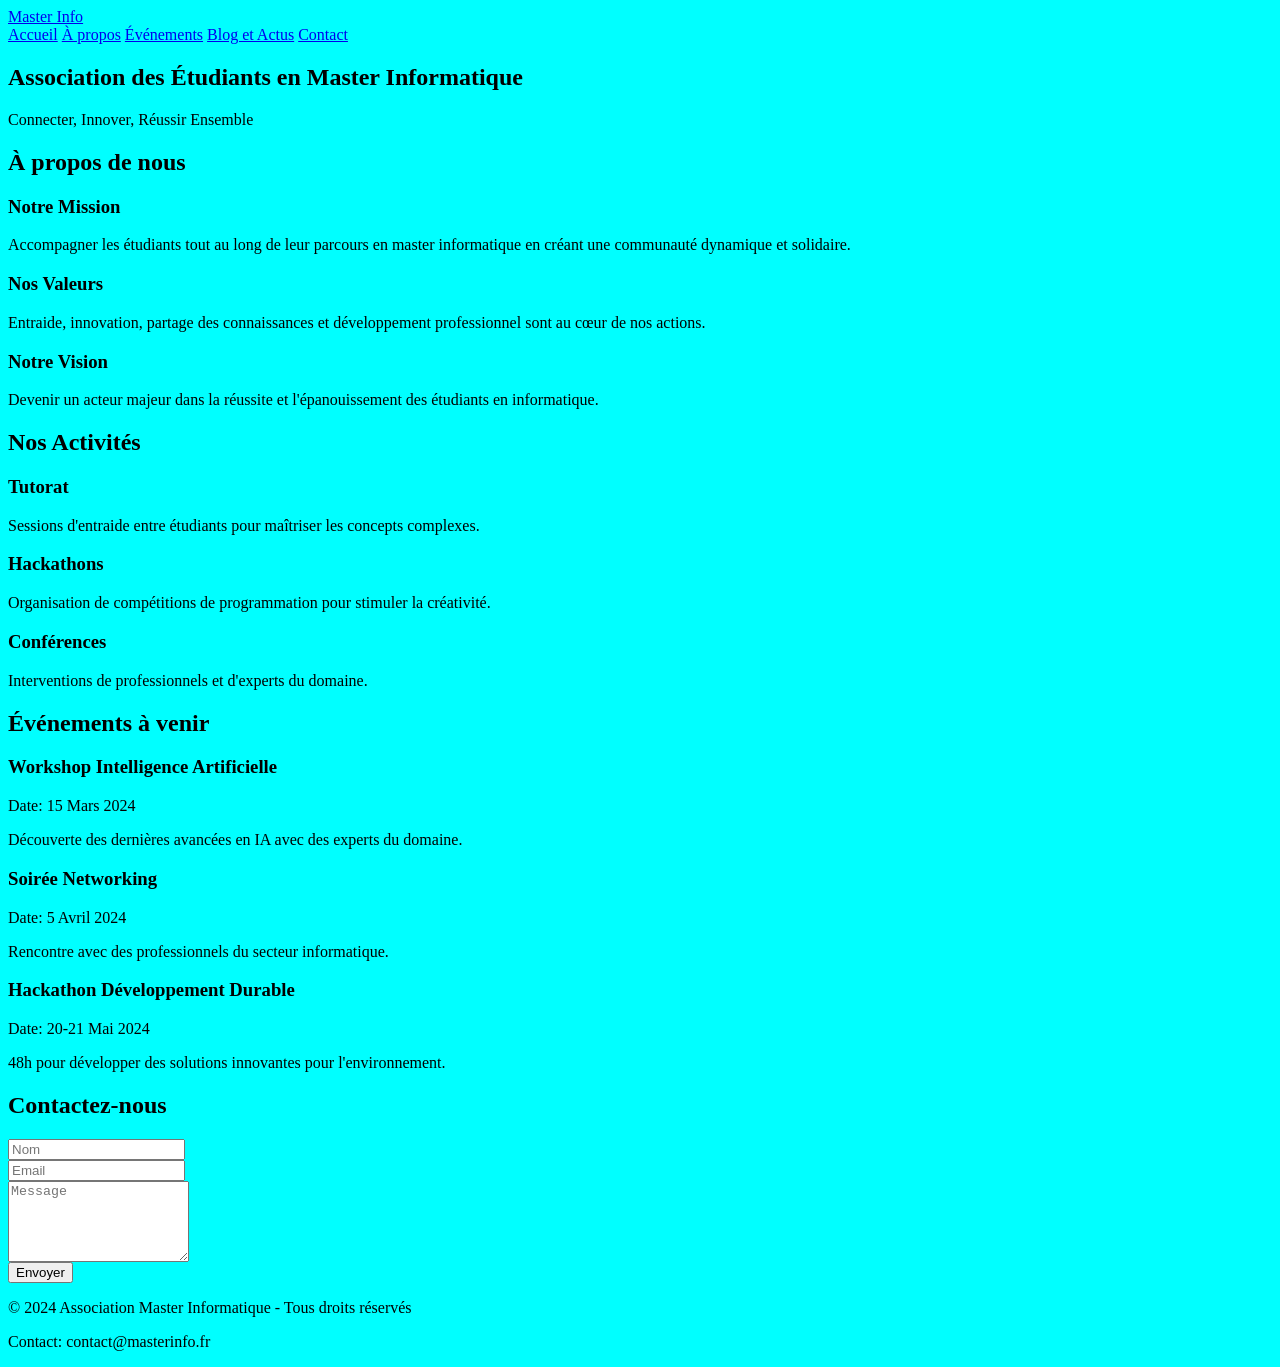
==== accueil.html @ 4d51bf2b "ajout css" ====
<html>

<head>
  <base href="https://apix.dev/">
  <title>Association Master Informatique</title>
  <meta charset="UTF-8">
  <meta name="viewport" content="width=device-width, initial-scale=1.0">
  <link rel="stylesheet" href="styles.css">
</head>

<body style="background-color: aqua;">

  
  <nav>
    <div class="nav-content">
      <a href="/" class="logo">Master Info</a>
      <div class="nav-links">
        <a href="#Accueil">Accueil</a>
        <a href="#about">À propos</a>
        <a href="#events">Événements</a>
        <a href="#activities">Blog et Actus</a>
        <a href="#contact">Contact</a>
      </div>
    </div>
  </nav>

  <section class="hero">
    <div>
      <h1>Association des Étudiants en Master Informatique</h1>
      <p>Connecter, Innover, Réussir Ensemble</p>
    </div>
  </section>

  <section id="about" class="section">
    <h2>À propos de nous</h2>
    <div class="cards">
      <div class="card">
        <h3>Notre Mission</h3>
        <p>Accompagner les étudiants tout au long de leur parcours en master informatique en créant une communauté
          dynamique et solidaire.</p>
      </div>
      <div class="card">
        <h3>Nos Valeurs</h3>
        <p>Entraide, innovation, partage des connaissances et développement professionnel sont au cœur de nos actions.
        </p>
      </div>
      <div class="card">
        <h3>Notre Vision</h3>
        <p>Devenir un acteur majeur dans la réussite et l'épanouissement des étudiants en informatique.</p>
      </div>
    </div>
  </section>

  <section id="activities" class="section">
    <h2>Nos Activités</h2>
    <div class="cards">
      <div class="card">
        <h3>Tutorat</h3>
        <p>Sessions d'entraide entre étudiants pour maîtriser les concepts complexes.</p>
      </div>
      <div class="card">
        <h3>Hackathons</h3>
        <p>Organisation de compétitions de programmation pour stimuler la créativité.</p>
      </div>
      <div class="card">
        <h3>Conférences</h3>
        <p>Interventions de professionnels et d'experts du domaine.</p>
      </div>
    </div>
  </section>

  <section id="events" class="section">
    <h2>Événements à venir</h2>
    <div class="events">
      <div class="event-item">
        <h3>Workshop Intelligence Artificielle</h3>
        <p>Date: 15 Mars 2024</p>
        <p>Découverte des dernières avancées en IA avec des experts du domaine.</p>
      </div>
      <div class="event-item">
        <h3>Soirée Networking</h3>
        <p>Date: 5 Avril 2024</p>
        <p>Rencontre avec des professionnels du secteur informatique.</p>
      </div>
      <div class="event-item">
        <h3>Hackathon Développement Durable</h3>
        <p>Date: 20-21 Mai 2024</p>
        <p>48h pour développer des solutions innovantes pour l'environnement.</p>
      </div>
    </div>
  </section>

  <section id="contact" class="section">
    <h2>Contactez-nous</h2>
    <form class="contact-form">
      <div class="form-group">
        <input type="text" placeholder="Nom" required>
      </div>
      <div class="form-group">
        <input type="email" placeholder="Email" required>
      </div>
      <div class="form-group">
        <textarea placeholder="Message" rows="5" required></textarea>
      </div>
      <button type="submit">Envoyer</button>
    </form>
  </section>

  <footer>
    <p>© 2024 Association Master Informatique - Tous droits réservés</p>
    <p>Contact: contact@masterinfo.fr</p>
  </footer>

  <script>
    document.addEventListener('DOMContentLoaded', function () {
      // Smooth scrolling for anchor links
      document.querySelectorAll('a[href^="#"]').forEach(anchor => {
        anchor.addEventListener('click', function (e) {
          e.preventDefault();
          document.querySelector(this.getAttribute('href')).scrollIntoView({
            behavior: 'smooth'
          });
        });
      });

      // Form submission handling
      const form = document.querySelector('.contact-form');
      form.addEventListener('submit', function (e) {
        e.preventDefault();
        alert('Merci pour votre message ! Nous vous répondrons dans les plus brefs délais.');
        form.reset();
      });
    });
  </script>

</body>

</html>
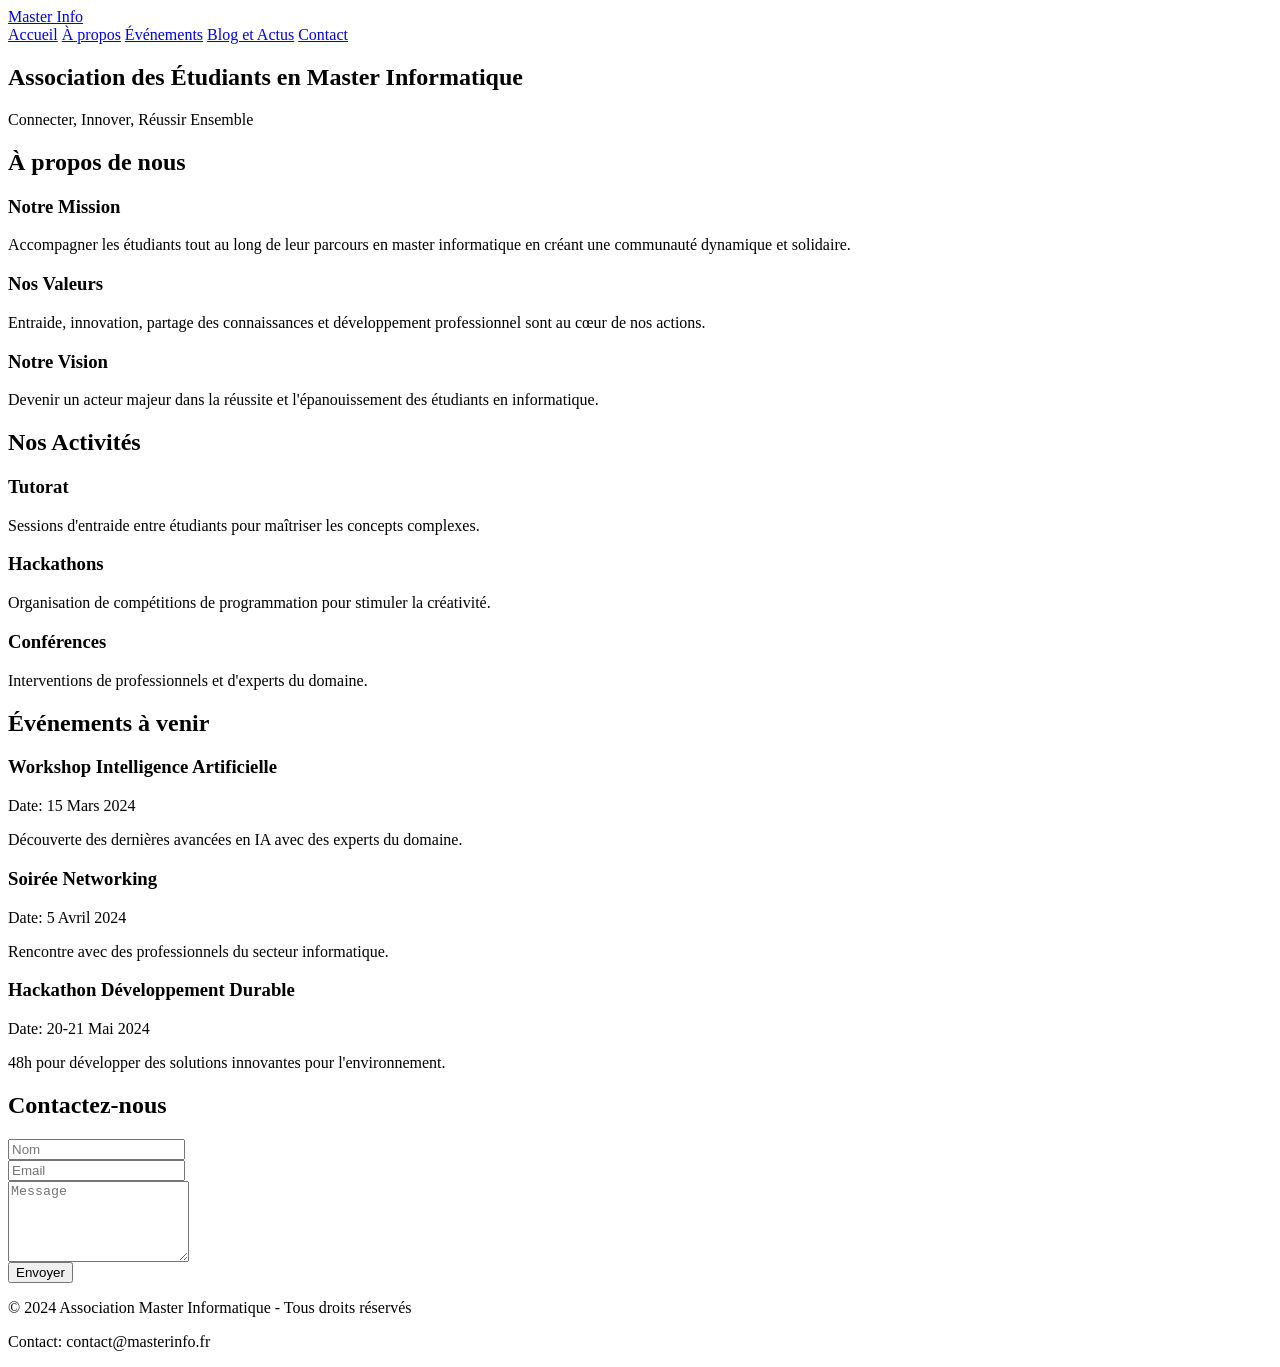
==== commit e298dc2a: "update accueil.html" ====
--- a/accueil.html
+++ b/accueil.html
@@ -5,11 +5,10 @@
   <title>Association Master Informatique</title>
   <meta charset="UTF-8">
   <meta name="viewport" content="width=device-width, initial-scale=1.0">
-  <link rel="stylesheet" href="styles.css">
+  <link rel="stylesheet" href="style.css">
 </head>
 
-<body style="background-color: aqua;">
-
+<body>
   
   <nav>
     <div class="nav-content">
--- a/style.css
+++ b/style.css
@@ -0,0 +1,58 @@
+
+:root {
+    --primary: #2c3e50;
+    --secondary: #3498db;
+    --accent: #e74c3c;
+    --light: #ecf0f1;
+}
+
+body {
+    background: var(--light);
+    font-family: 'Segoe UI', sans-serif;
+}
+
+nav {
+    background: var(--primary);
+    padding: 1rem;
+    position: fixed;
+    width: 100%;
+    top: 0;
+    z-index: 100;
+}
+
+.nav-content {
+    max-width: 1200px;
+    margin: 0 auto;
+    display: flex;
+    justify-content: space-between;
+    align-items: center;
+}
+
+.logo {
+    color: white;
+    font-size: 1.5rem;
+    font-weight: bold;
+    text-decoration: none;
+}
+
+.nav-links a {
+    color: white;
+    text-decoration: none;
+    margin-left: 1rem;
+}
+
+.hero {
+    height: 100vh;
+    display: flex;
+    align-items: center;
+    justify-content: center;
+    background: linear-gradient(135deg, var(--primary), var(--secondary));
+    color: white;
+    text-align: center;
+}
+
+.section {
+    padding: 5rem 2rem;
+    max-width: 1200px;
+    margin: 0 auto;
+}
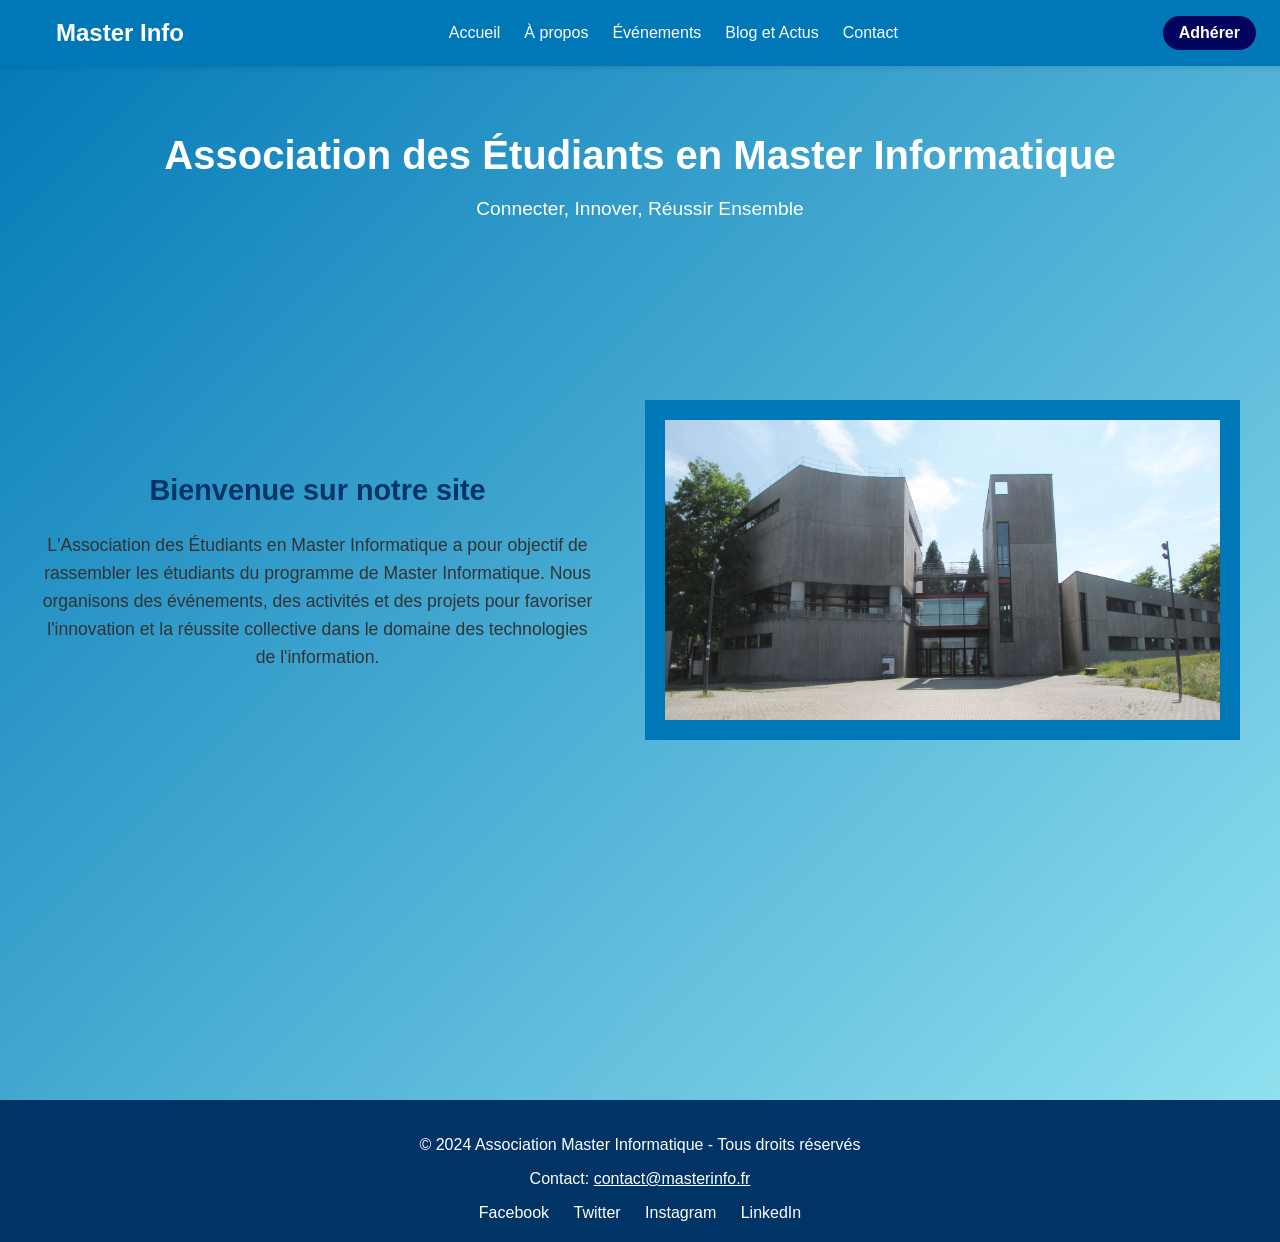
==== commit 0170ebb1: "finish accueil" ====
--- a/accueil.html
+++ b/accueil.html
@@ -1,15 +1,14 @@
 <html>
 
 <head>
-  <base href="https://apix.dev/">
   <title>Association Master Informatique</title>
   <meta charset="UTF-8">
   <meta name="viewport" content="width=device-width, initial-scale=1.0">
-  <link rel="stylesheet" href="style.css">
+  <link rel="stylesheet" href="accueil.css">
 </head>
 
 <body>
-  
+
   <nav>
     <div class="nav-content">
       <a href="/" class="logo">Master Info</a>
@@ -20,94 +19,54 @@
         <a href="#activities">Blog et Actus</a>
         <a href="#contact">Contact</a>
       </div>
+      <a href="#adherer" class="adherer-button">Adhérer</a>
     </div>
   </nav>
 
-  <section class="hero">
-    <div>
+  <section class="hero-main">
+    <div class="hero-content">
       <h1>Association des Étudiants en Master Informatique</h1>
       <p>Connecter, Innover, Réussir Ensemble</p>
     </div>
-  </section>
 
-  <section id="about" class="section">
-    <h2>À propos de nous</h2>
-    <div class="cards">
-      <div class="card">
-        <h3>Notre Mission</h3>
-        <p>Accompagner les étudiants tout au long de leur parcours en master informatique en créant une communauté
-          dynamique et solidaire.</p>
-      </div>
-      <div class="card">
-        <h3>Nos Valeurs</h3>
-        <p>Entraide, innovation, partage des connaissances et développement professionnel sont au cœur de nos actions.
+    <div class="main-content">
+      <!-- Left side: Brief presentation -->
+      <div class="left-content">
+        <h2>Bienvenue sur notre site</h2>
+        <p>
+          L'Association des Étudiants en Master Informatique a pour objectif de rassembler les étudiants du programme de
+          Master Informatique. Nous organisons des événements, des activités et des projets pour favoriser l'innovation
+          et la réussite collective dans le domaine des technologies de l'information.
         </p>
       </div>
-      <div class="card">
-        <h3>Notre Vision</h3>
-        <p>Devenir un acteur majeur dans la réussite et l'épanouissement des étudiants en informatique.</p>
+
+      <!-- Right side: Image in a blue box -->
+      <div class="right-content">
+        <img src="fst.jpg" alt="Association Image">
       </div>
     </div>
   </section>
 
-  <section id="activities" class="section">
-    <h2>Nos Activités</h2>
-    <div class="cards">
-      <div class="card">
-        <h3>Tutorat</h3>
-        <p>Sessions d'entraide entre étudiants pour maîtriser les concepts complexes.</p>
-      </div>
-      <div class="card">
-        <h3>Hackathons</h3>
-        <p>Organisation de compétitions de programmation pour stimuler la créativité.</p>
-      </div>
-      <div class="card">
-        <h3>Conférences</h3>
-        <p>Interventions de professionnels et d'experts du domaine.</p>
+  <footer style="background-color: #003366; color: white; padding: 20px 0;">
+    <div class="footer-content" style="text-align: center;">
+      <p>© 2024 Association Master Informatique - Tous droits réservés</p>
+      <p>Contact: <a href="mailto:contact@masterinfo.fr" style="color: #fff;">contact@masterinfo.fr</a></p>
+
+      <div class="social-media-links">
+        <a href="https://facebook.com" target="_blank" style="color: #fff; margin: 0 10px; text-decoration: none;">
+          <i class="fab fa-facebook"></i> Facebook
+        </a>
+        <a href="https://twitter.com" target="_blank" style="color: #fff; margin: 0 10px; text-decoration: none;">
+          <i class="fab fa-twitter"></i> Twitter
+        </a>
+        <a href="https://instagram.com" target="_blank" style="color: #fff; margin: 0 10px; text-decoration: none;">
+          <i class="fab fa-instagram"></i> Instagram
+        </a>
+        <a href="https://linkedin.com" target="_blank" style="color: #fff; margin: 0 10px; text-decoration: none;">
+          <i class="fab fa-linkedin"></i> LinkedIn
+        </a>
       </div>
     </div>
-  </section>
-
-  <section id="events" class="section">
-    <h2>Événements à venir</h2>
-    <div class="events">
-      <div class="event-item">
-        <h3>Workshop Intelligence Artificielle</h3>
-        <p>Date: 15 Mars 2024</p>
-        <p>Découverte des dernières avancées en IA avec des experts du domaine.</p>
-      </div>
-      <div class="event-item">
-        <h3>Soirée Networking</h3>
-        <p>Date: 5 Avril 2024</p>
-        <p>Rencontre avec des professionnels du secteur informatique.</p>
-      </div>
-      <div class="event-item">
-        <h3>Hackathon Développement Durable</h3>
-        <p>Date: 20-21 Mai 2024</p>
-        <p>48h pour développer des solutions innovantes pour l'environnement.</p>
-      </div>
-    </div>
-  </section>
-
-  <section id="contact" class="section">
-    <h2>Contactez-nous</h2>
-    <form class="contact-form">
-      <div class="form-group">
-        <input type="text" placeholder="Nom" required>
-      </div>
-      <div class="form-group">
-        <input type="email" placeholder="Email" required>
-      </div>
-      <div class="form-group">
-        <textarea placeholder="Message" rows="5" required></textarea>
-      </div>
-      <button type="submit">Envoyer</button>
-    </form>
-  </section>
-
-  <footer>
-    <p>© 2024 Association Master Informatique - Tous droits réservés</p>
-    <p>Contact: contact@masterinfo.fr</p>
   </footer>
 
   <script>
@@ -134,4 +93,4 @@
 
 </body>
 
-</html>+</html>
--- a/accueil.css
+++ b/accueil.css
@@ -0,0 +1,132 @@
+:root {
+    --primary: #0077B6;
+    --secondary: #90E0EF;
+    --accent: #03045E;
+    --light: #ecf0f1;
+  }
+  
+  body {
+    margin: 0;
+    padding: 0;
+    width: 100%;
+    background: var(--light);
+    font-family: 'Segoe UI', sans-serif;
+  }
+  
+  nav {
+    background: var(--primary);
+    padding: 1rem;
+    position: fixed;
+    width: 100%;
+    top: 0;
+    z-index: 100;
+    box-shadow: 0 2px 5px rgba(0, 0, 0, 0.1);
+  }
+  
+  .nav-content {
+    max-width: 1200px;
+    margin: 0 auto;
+    display: flex;
+    justify-content: space-between;
+    align-items: center;
+  }
+  
+  .logo {
+    color: white;
+    font-size: 1.5rem;
+    font-weight: bold;
+    text-decoration: none;
+  }
+  
+  .nav-links {
+    display: flex;
+    justify-content: center;
+    flex: 1;
+    gap: 1.5rem;
+  }
+  
+  .nav-links a {
+    color: white;
+    text-decoration: none;
+    font-size: 1rem;
+    transition: color 0.3s ease;
+  }
+  
+  .adherer-button {
+    background: var(--accent);
+    color: white;
+    padding: 0.5rem 1rem;
+    border-radius: 20px;
+    text-decoration: none;
+    font-size: 1rem;
+    font-weight: bold;
+    transition: background-color 0.3s ease, transform 0.2s ease;
+  }
+  
+  .adherer-button:hover {
+    background: #c0392b;
+    transform: scale(1.05);
+  }
+  
+  /* Hero and Main Section combined */
+  .hero-main {
+    background: linear-gradient(135deg, var(--primary), var(--secondary));
+    color: white;
+    height: 100vh;
+    text-align: center;
+    padding: 100px 20px;
+    display: flex;
+    flex-direction: column;
+    align-items: center;
+    justify-content: center;
+  }
+  
+  .hero-content h1 {
+    font-size: 2.5rem;
+    margin-bottom: 20px;
+  }
+  
+  .hero-content p {
+    font-size: 1.2rem;
+  }
+  
+  .main-content {
+    display: flex;
+    
+    height: 80%;
+    justify-content: space-between;
+    align-items: center;
+    margin-bottom: 100px;
+    max-width: 1200px;
+    width: 100%;
+    padding: 20px;
+  }
+  
+  .left-content {
+    flex: 1;
+    padding-right: 50px;
+  }
+  
+  .left-content h2 {
+    font-size: 1.8em;
+    color: #003366;
+  }
+  
+  .left-content p {
+    font-size: 1.1em;
+    line-height: 1.6;
+    color: #333;
+  }
+  
+  .right-content {
+    flex: 1;
+    background-color: #0077B6;
+    padding: 20px;
+    text-align: center;
+  }
+  
+  .right-content img {
+    max-width: 100%;
+    height: 300px;
+  }
+  
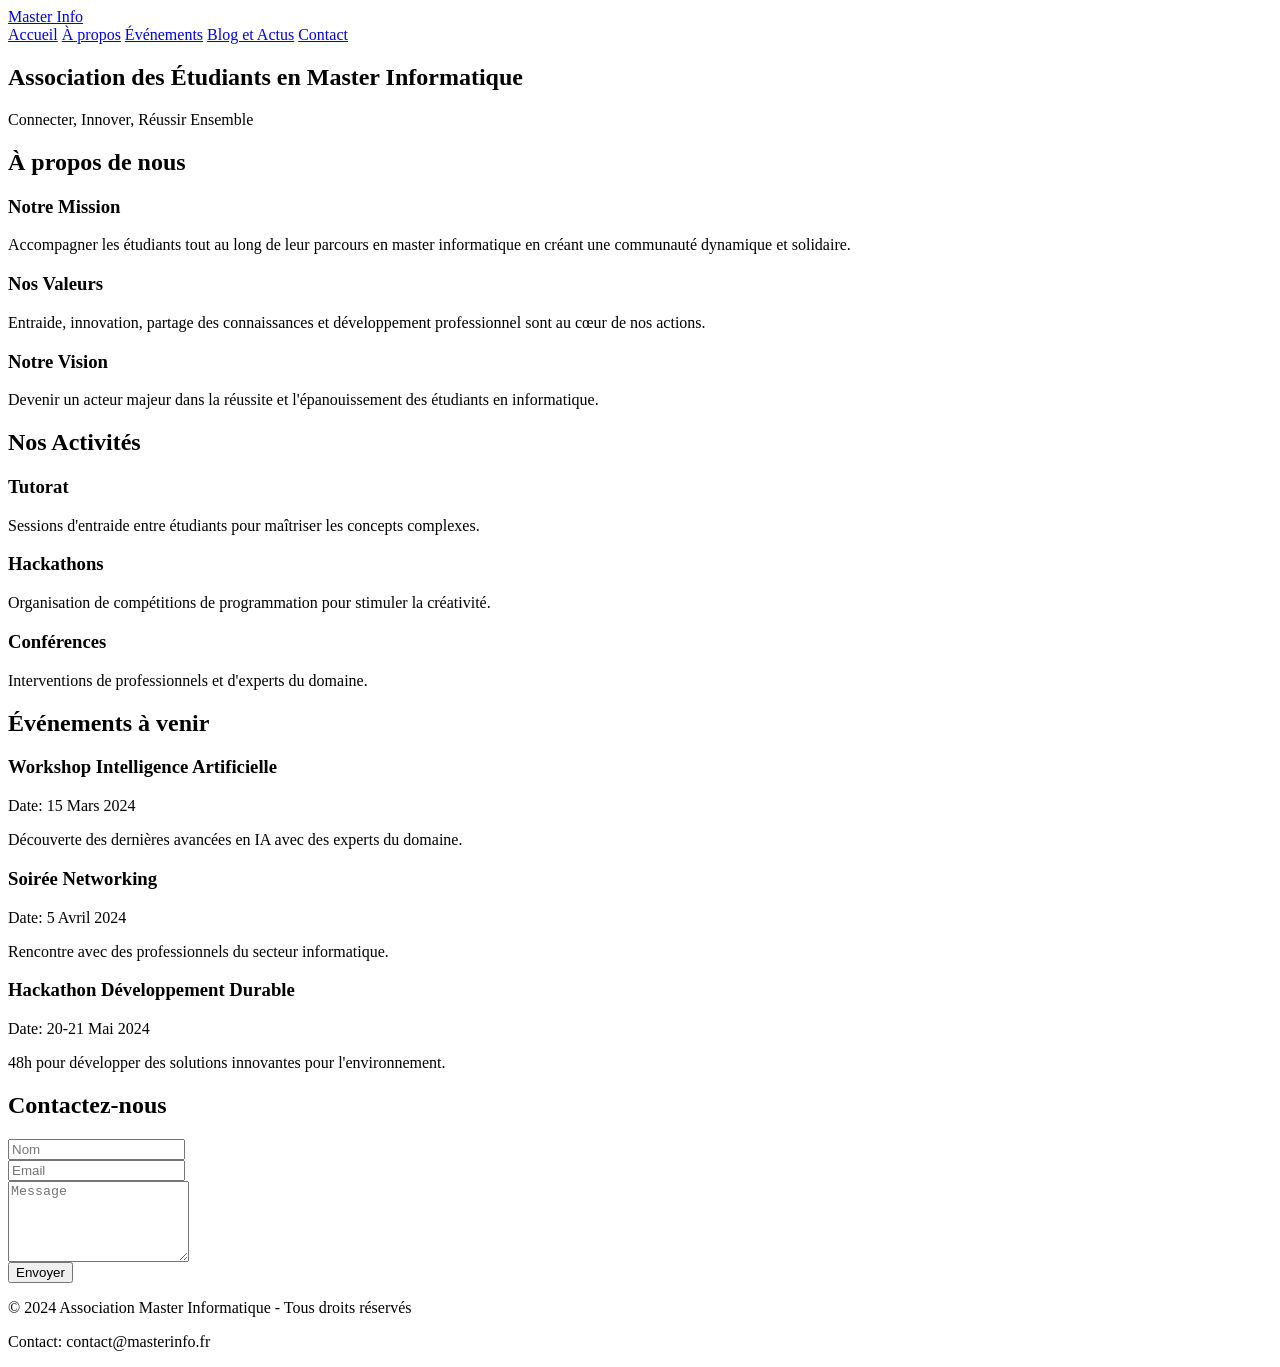
==== commit 026f044b: "v1 commit" ====
--- a/accueil.html
+++ b/accueil.html
@@ -1,72 +1,113 @@
 <html>
 
 <head>
+  <base href="https://apix.dev/">
   <title>Association Master Informatique</title>
   <meta charset="UTF-8">
   <meta name="viewport" content="width=device-width, initial-scale=1.0">
-  <link rel="stylesheet" href="accueil.css">
+  <link rel="stylesheet" href="style.css">
 </head>
 
 <body>
-
+  
   <nav>
     <div class="nav-content">
       <a href="/" class="logo">Master Info</a>
       <div class="nav-links">
         <a href="#Accueil">Accueil</a>
         <a href="#about">À propos</a>
-        <a href="#events">Événements</a>
+        <a href="events.html">Événements</a>
         <a href="#activities">Blog et Actus</a>
         <a href="#contact">Contact</a>
       </div>
-      <a href="#adherer" class="adherer-button">Adhérer</a>
     </div>
   </nav>
 
-  <section class="hero-main">
-    <div class="hero-content">
+  <section class="hero">
+    <div>
       <h1>Association des Étudiants en Master Informatique</h1>
       <p>Connecter, Innover, Réussir Ensemble</p>
     </div>
+  </section>
 
-    <div class="main-content">
-      <!-- Left side: Brief presentation -->
-      <div class="left-content">
-        <h2>Bienvenue sur notre site</h2>
-        <p>
-          L'Association des Étudiants en Master Informatique a pour objectif de rassembler les étudiants du programme de
-          Master Informatique. Nous organisons des événements, des activités et des projets pour favoriser l'innovation
-          et la réussite collective dans le domaine des technologies de l'information.
+  <section id="about" class="section">
+    <h2>À propos de nous</h2>
+    <div class="cards">
+      <div class="card">
+        <h3>Notre Mission</h3>
+        <p>Accompagner les étudiants tout au long de leur parcours en master informatique en créant une communauté
+          dynamique et solidaire.</p>
+      </div>
+      <div class="card">
+        <h3>Nos Valeurs</h3>
+        <p>Entraide, innovation, partage des connaissances et développement professionnel sont au cœur de nos actions.
         </p>
       </div>
-
-      <!-- Right side: Image in a blue box -->
-      <div class="right-content">
-        <img src="fst.jpg" alt="Association Image">
+      <div class="card">
+        <h3>Notre Vision</h3>
+        <p>Devenir un acteur majeur dans la réussite et l'épanouissement des étudiants en informatique.</p>
       </div>
     </div>
   </section>
 
-  <footer style="background-color: #003366; color: white; padding: 20px 0;">
-    <div class="footer-content" style="text-align: center;">
-      <p>© 2024 Association Master Informatique - Tous droits réservés</p>
-      <p>Contact: <a href="mailto:contact@masterinfo.fr" style="color: #fff;">contact@masterinfo.fr</a></p>
-
-      <div class="social-media-links">
-        <a href="https://facebook.com" target="_blank" style="color: #fff; margin: 0 10px; text-decoration: none;">
-          <i class="fab fa-facebook"></i> Facebook
-        </a>
-        <a href="https://twitter.com" target="_blank" style="color: #fff; margin: 0 10px; text-decoration: none;">
-          <i class="fab fa-twitter"></i> Twitter
-        </a>
-        <a href="https://instagram.com" target="_blank" style="color: #fff; margin: 0 10px; text-decoration: none;">
-          <i class="fab fa-instagram"></i> Instagram
-        </a>
-        <a href="https://linkedin.com" target="_blank" style="color: #fff; margin: 0 10px; text-decoration: none;">
-          <i class="fab fa-linkedin"></i> LinkedIn
-        </a>
+  <section id="activities" class="section">
+    <h2>Nos Activités</h2>
+    <div class="cards">
+      <div class="card">
+        <h3>Tutorat</h3>
+        <p>Sessions d'entraide entre étudiants pour maîtriser les concepts complexes.</p>
+      </div>
+      <div class="card">
+        <h3>Hackathons</h3>
+        <p>Organisation de compétitions de programmation pour stimuler la créativité.</p>
+      </div>
+      <div class="card">
+        <h3>Conférences</h3>
+        <p>Interventions de professionnels et d'experts du domaine.</p>
       </div>
     </div>
+  </section>
+
+  <section id="events" class="section">
+    <h2>Événements à venir</h2>
+    <div class="events">
+      <div class="event-item">
+        <h3>Workshop Intelligence Artificielle</h3>
+        <p>Date: 15 Mars 2024</p>
+        <p>Découverte des dernières avancées en IA avec des experts du domaine.</p>
+      </div>
+      <div class="event-item">
+        <h3>Soirée Networking</h3>
+        <p>Date: 5 Avril 2024</p>
+        <p>Rencontre avec des professionnels du secteur informatique.</p>
+      </div>
+      <div class="event-item">
+        <h3>Hackathon Développement Durable</h3>
+        <p>Date: 20-21 Mai 2024</p>
+        <p>48h pour développer des solutions innovantes pour l'environnement.</p>
+      </div>
+    </div>
+  </section>
+
+  <section id="contact" class="section">
+    <h2>Contactez-nous</h2>
+    <form class="contact-form">
+      <div class="form-group">
+        <input type="text" placeholder="Nom" required>
+      </div>
+      <div class="form-group">
+        <input type="email" placeholder="Email" required>
+      </div>
+      <div class="form-group">
+        <textarea placeholder="Message" rows="5" required></textarea>
+      </div>
+      <button type="submit">Envoyer</button>
+    </form>
+  </section>
+
+  <footer>
+    <p>© 2024 Association Master Informatique - Tous droits réservés</p>
+    <p>Contact: contact@masterinfo.fr</p>
   </footer>
 
   <script>
@@ -93,4 +134,4 @@
 
 </body>
 
-</html>
+</html>
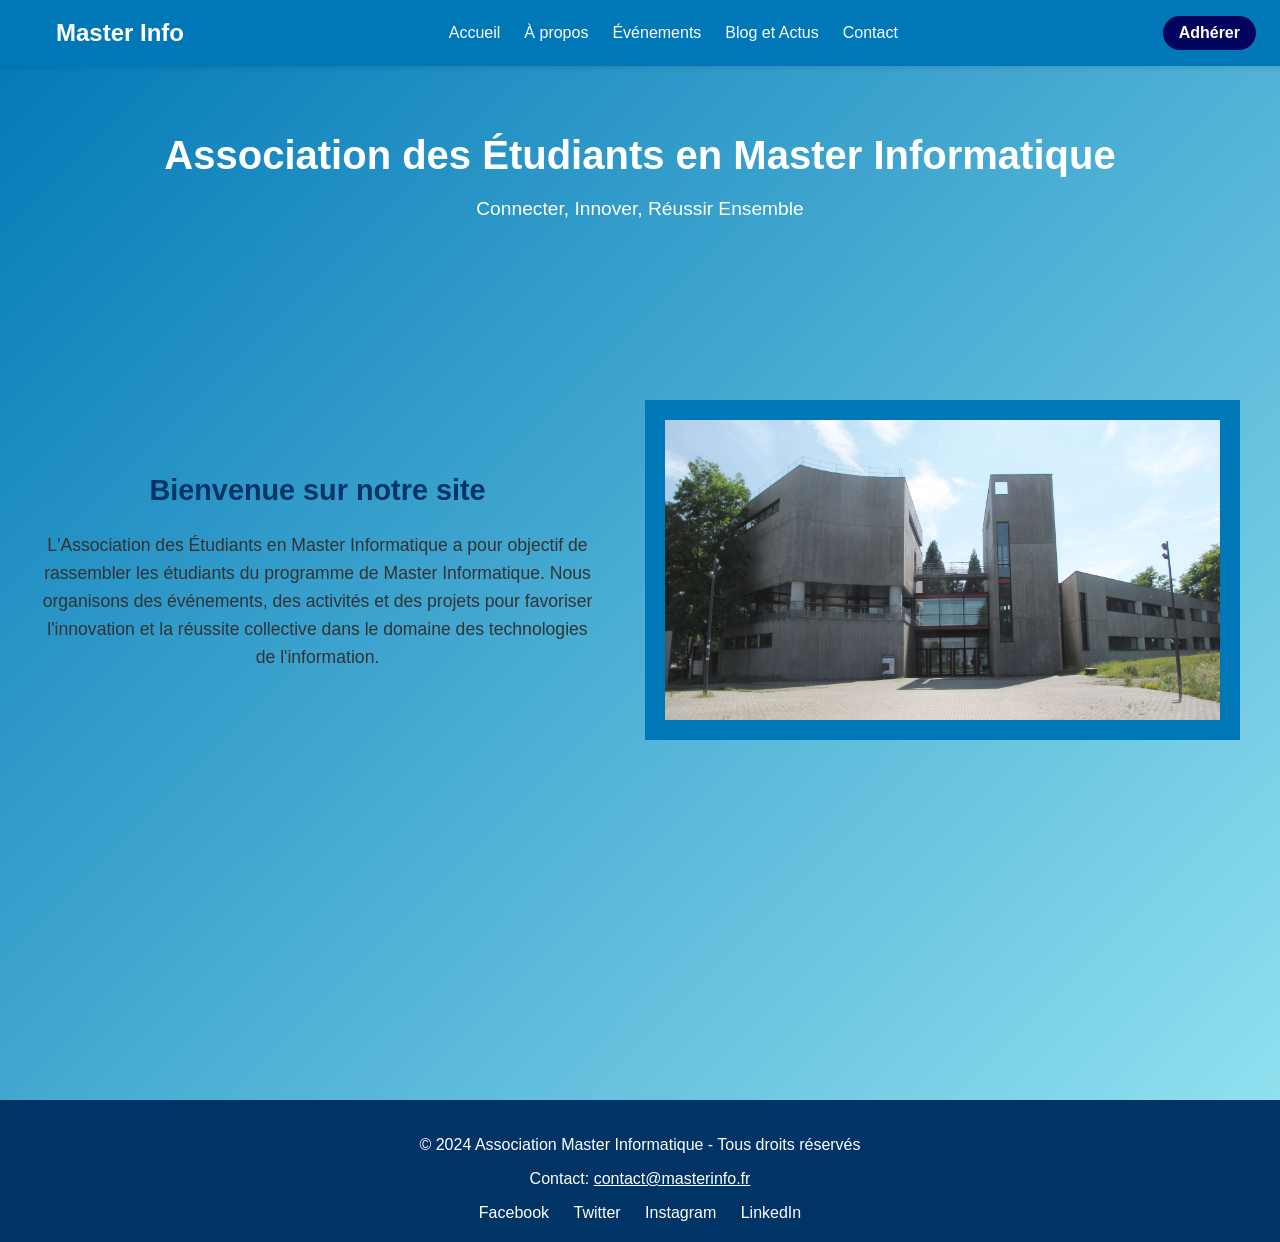
==== commit 697708f8: "Add files via upload" ====
--- a/accueil.html
+++ b/accueil.html
@@ -1,113 +1,72 @@
 <html>
 
 <head>
-  <base href="https://apix.dev/">
   <title>Association Master Informatique</title>
   <meta charset="UTF-8">
   <meta name="viewport" content="width=device-width, initial-scale=1.0">
-  <link rel="stylesheet" href="style.css">
+  <link rel="stylesheet" href="accueil.css">
 </head>
 
 <body>
-  
+
   <nav>
     <div class="nav-content">
       <a href="/" class="logo">Master Info</a>
       <div class="nav-links">
-        <a href="#Accueil">Accueil</a>
+        <a href="accueil.html">Accueil</a>
         <a href="#about">À propos</a>
-        <a href="events.html">Événements</a>
+        <a href="#events">Événements</a>
         <a href="#activities">Blog et Actus</a>
-        <a href="#contact">Contact</a>
+        <a href="contact.html">Contact</a>
       </div>
+      <a href="#adherer" class="adherer-button">Adhérer</a>
     </div>
   </nav>
 
-  <section class="hero">
-    <div>
+  <section class="hero-main">
+    <div class="hero-content">
       <h1>Association des Étudiants en Master Informatique</h1>
       <p>Connecter, Innover, Réussir Ensemble</p>
     </div>
-  </section>
 
-  <section id="about" class="section">
-    <h2>À propos de nous</h2>
-    <div class="cards">
-      <div class="card">
-        <h3>Notre Mission</h3>
-        <p>Accompagner les étudiants tout au long de leur parcours en master informatique en créant une communauté
-          dynamique et solidaire.</p>
-      </div>
-      <div class="card">
-        <h3>Nos Valeurs</h3>
-        <p>Entraide, innovation, partage des connaissances et développement professionnel sont au cœur de nos actions.
+    <div class="main-content">
+      <!-- Left side: Brief presentation -->
+      <div class="left-content">
+        <h2>Bienvenue sur notre site</h2>
+        <p>
+          L'Association des Étudiants en Master Informatique a pour objectif de rassembler les étudiants du programme de
+          Master Informatique. Nous organisons des événements, des activités et des projets pour favoriser l'innovation
+          et la réussite collective dans le domaine des technologies de l'information.
         </p>
       </div>
-      <div class="card">
-        <h3>Notre Vision</h3>
-        <p>Devenir un acteur majeur dans la réussite et l'épanouissement des étudiants en informatique.</p>
+
+      <!-- Right side: Image in a blue box -->
+      <div class="right-content">
+        <img src="fst.jpg" alt="Association Image">
       </div>
     </div>
   </section>
 
-  <section id="activities" class="section">
-    <h2>Nos Activités</h2>
-    <div class="cards">
-      <div class="card">
-        <h3>Tutorat</h3>
-        <p>Sessions d'entraide entre étudiants pour maîtriser les concepts complexes.</p>
-      </div>
-      <div class="card">
-        <h3>Hackathons</h3>
-        <p>Organisation de compétitions de programmation pour stimuler la créativité.</p>
-      </div>
-      <div class="card">
-        <h3>Conférences</h3>
-        <p>Interventions de professionnels et d'experts du domaine.</p>
+  <footer style="background-color: #003366; color: white; padding: 20px 0;">
+    <div class="footer-content" style="text-align: center;">
+      <p>© 2024 Association Master Informatique - Tous droits réservés</p>
+      <p>Contact: <a href="mailto:contact@masterinfo.fr" style="color: #fff;">contact@masterinfo.fr</a></p>
+
+      <div class="social-media-links">
+        <a href="https://facebook.com" target="_blank" style="color: #fff; margin: 0 10px; text-decoration: none;">
+          <i class="fab fa-facebook"></i> Facebook
+        </a>
+        <a href="https://twitter.com" target="_blank" style="color: #fff; margin: 0 10px; text-decoration: none;">
+          <i class="fab fa-twitter"></i> Twitter
+        </a>
+        <a href="https://instagram.com" target="_blank" style="color: #fff; margin: 0 10px; text-decoration: none;">
+          <i class="fab fa-instagram"></i> Instagram
+        </a>
+        <a href="https://linkedin.com" target="_blank" style="color: #fff; margin: 0 10px; text-decoration: none;">
+          <i class="fab fa-linkedin"></i> LinkedIn
+        </a>
       </div>
     </div>
-  </section>
-
-  <section id="events" class="section">
-    <h2>Événements à venir</h2>
-    <div class="events">
-      <div class="event-item">
-        <h3>Workshop Intelligence Artificielle</h3>
-        <p>Date: 15 Mars 2024</p>
-        <p>Découverte des dernières avancées en IA avec des experts du domaine.</p>
-      </div>
-      <div class="event-item">
-        <h3>Soirée Networking</h3>
-        <p>Date: 5 Avril 2024</p>
-        <p>Rencontre avec des professionnels du secteur informatique.</p>
-      </div>
-      <div class="event-item">
-        <h3>Hackathon Développement Durable</h3>
-        <p>Date: 20-21 Mai 2024</p>
-        <p>48h pour développer des solutions innovantes pour l'environnement.</p>
-      </div>
-    </div>
-  </section>
-
-  <section id="contact" class="section">
-    <h2>Contactez-nous</h2>
-    <form class="contact-form">
-      <div class="form-group">
-        <input type="text" placeholder="Nom" required>
-      </div>
-      <div class="form-group">
-        <input type="email" placeholder="Email" required>
-      </div>
-      <div class="form-group">
-        <textarea placeholder="Message" rows="5" required></textarea>
-      </div>
-      <button type="submit">Envoyer</button>
-    </form>
-  </section>
-
-  <footer>
-    <p>© 2024 Association Master Informatique - Tous droits réservés</p>
-    <p>Contact: contact@masterinfo.fr</p>
   </footer>
 
   <script>
@@ -134,4 +93,4 @@
 
 </body>
 
-</html>+</html>
--- a/accueil.css
+++ b/accueil.css
@@ -0,0 +1,132 @@
+:root {
+    --primary: #0077B6;
+    --secondary: #90E0EF;
+    --accent: #03045E;
+    --light: #ecf0f1;
+  }
+  
+  body {
+    margin: 0;
+    padding: 0;
+    width: 100%;
+    background: var(--light);
+    font-family: 'Segoe UI', sans-serif;
+  }
+  
+  nav {
+    background: var(--primary);
+    padding: 1rem;
+    position: fixed;
+    width: 100%;
+    top: 0;
+    z-index: 100;
+    box-shadow: 0 2px 5px rgba(0, 0, 0, 0.1);
+  }
+  
+  .nav-content {
+    max-width: 1200px;
+    margin: 0 auto;
+    display: flex;
+    justify-content: space-between;
+    align-items: center;
+  }
+  
+  .logo {
+    color: white;
+    font-size: 1.5rem;
+    font-weight: bold;
+    text-decoration: none;
+  }
+  
+  .nav-links {
+    display: flex;
+    justify-content: center;
+    flex: 1;
+    gap: 1.5rem;
+  }
+  
+  .nav-links a {
+    color: white;
+    text-decoration: none;
+    font-size: 1rem;
+    transition: color 0.3s ease;
+  }
+  
+  .adherer-button {
+    background: var(--accent);
+    color: white;
+    padding: 0.5rem 1rem;
+    border-radius: 20px;
+    text-decoration: none;
+    font-size: 1rem;
+    font-weight: bold;
+    transition: background-color 0.3s ease, transform 0.2s ease;
+  }
+  
+  .adherer-button:hover {
+    background: #c0392b;
+    transform: scale(1.05);
+  }
+  
+  /* Hero and Main Section combined */
+  .hero-main {
+    background: linear-gradient(135deg, var(--primary), var(--secondary));
+    color: white;
+    height: 100vh;
+    text-align: center;
+    padding: 100px 20px;
+    display: flex;
+    flex-direction: column;
+    align-items: center;
+    justify-content: center;
+  }
+  
+  .hero-content h1 {
+    font-size: 2.5rem;
+    margin-bottom: 20px;
+  }
+  
+  .hero-content p {
+    font-size: 1.2rem;
+  }
+  
+  .main-content {
+    display: flex;
+    
+    height: 80%;
+    justify-content: space-between;
+    align-items: center;
+    margin-bottom: 100px;
+    max-width: 1200px;
+    width: 100%;
+    padding: 20px;
+  }
+  
+  .left-content {
+    flex: 1;
+    padding-right: 50px;
+  }
+  
+  .left-content h2 {
+    font-size: 1.8em;
+    color: #003366;
+  }
+  
+  .left-content p {
+    font-size: 1.1em;
+    line-height: 1.6;
+    color: #333;
+  }
+  
+  .right-content {
+    flex: 1;
+    background-color: #0077B6;
+    padding: 20px;
+    text-align: center;
+  }
+  
+  .right-content img {
+    max-width: 100%;
+    height: 300px;
+  }
+  
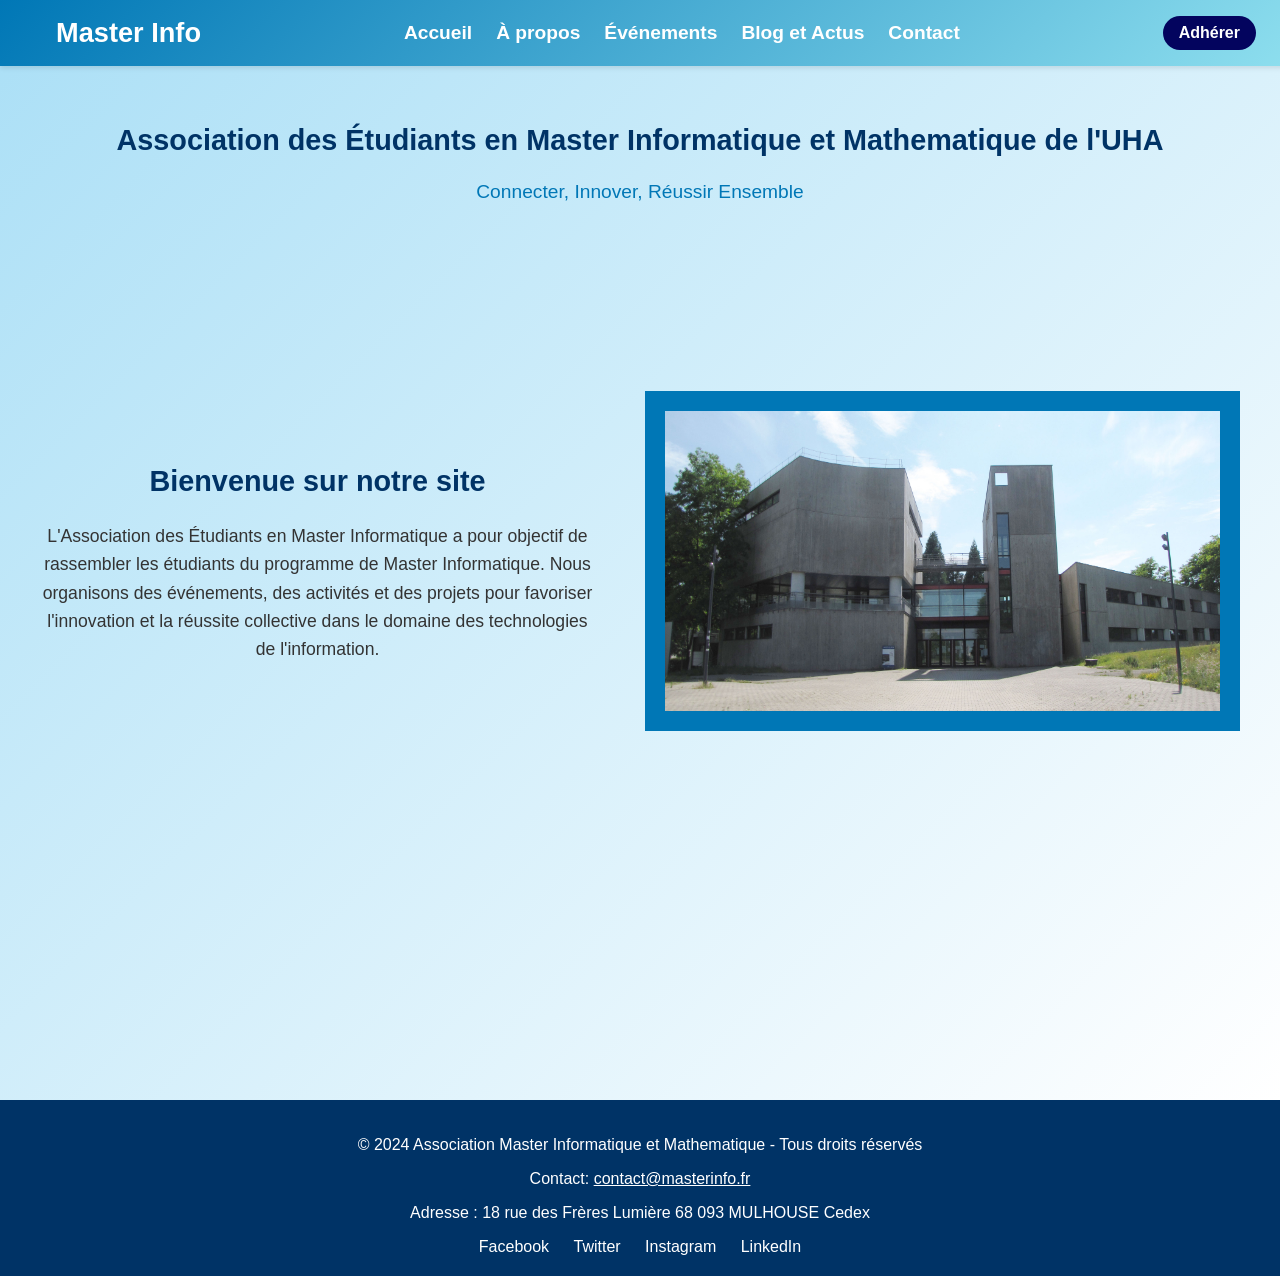
==== commit 082dfee8: "Add files via upload" ====
--- a/accueil.html
+++ b/accueil.html
@@ -1,9 +1,10 @@
 <html>
 
 <head>
-  <title>Association Master Informatique</title>
+  <title>Association Master Informatique et Mathematique de l'UHA</title>
   <meta charset="UTF-8">
   <meta name="viewport" content="width=device-width, initial-scale=1.0">
+  <link rel="stylesheet" href="navbar.css">
   <link rel="stylesheet" href="accueil.css">
 </head>
 
@@ -14,18 +15,18 @@
       <a href="/" class="logo">Master Info</a>
       <div class="nav-links">
         <a href="accueil.html">Accueil</a>
-        <a href="#about">À propos</a>
-        <a href="#events">Événements</a>
-        <a href="#activities">Blog et Actus</a>
+        <a href="apropos.html">À propos</a>
+        <a href="events.html">Événements</a>
+        <a href="actus.html">Blog et Actus</a>
         <a href="contact.html">Contact</a>
       </div>
-      <a href="#adherer" class="adherer-button">Adhérer</a>
+      <a href="inscription.html" class="adherer-button">Adhérer</a>
     </div>
   </nav>
 
   <section class="hero-main">
     <div class="hero-content">
-      <h1>Association des Étudiants en Master Informatique</h1>
+      <h2>Association des Étudiants en Master Informatique et Mathematique de l'UHA</h1>
       <p>Connecter, Innover, Réussir Ensemble</p>
     </div>
 
@@ -49,9 +50,10 @@
 
   <footer style="background-color: #003366; color: white; padding: 20px 0;">
     <div class="footer-content" style="text-align: center;">
-      <p>© 2024 Association Master Informatique - Tous droits réservés</p>
+      <p>© 2024 Association Master Informatique et Mathematique - Tous droits réservés</p>
       <p>Contact: <a href="mailto:contact@masterinfo.fr" style="color: #fff;">contact@masterinfo.fr</a></p>
-
+      <p>Adresse : 18 rue des Frères Lumière
+                    68 093 MULHOUSE Cedex</p>
       <div class="social-media-links">
         <a href="https://facebook.com" target="_blank" style="color: #fff; margin: 0 10px; text-decoration: none;">
           <i class="fab fa-facebook"></i> Facebook
--- a/navbar.css
+++ b/navbar.css
@@ -0,0 +1,78 @@
+:root {
+    --primary: #0077B6;
+    --secondary: #90E0EF;
+    --accent: #03045E;
+    --light: #ecf0f1;
+  }
+  
+  body {
+    margin: 0;
+    padding: 0;
+    width: 100%;
+    background: var(--light);
+    font-family: 'Segoe UI', sans-serif;
+  }
+  
+  nav {
+    background: linear-gradient(135deg, #0077B6, #90E0EF);
+    padding: 1rem;
+    position: fixed;
+    width: 100%;
+    top: 0;
+    z-index: 100;
+    box-shadow: 0 2px 5px rgba(0, 0, 0, 0.1);
+}
+
+.nav-links a {
+    color: white;
+    text-decoration: none;
+    font-size: 1.2rem;
+    font-weight: 600;
+    transition: color 0.3s ease, transform 0.2s ease;
+}
+
+.nav-links a:hover {
+    color: #B8E6F4;
+    transform: scale(1.1);
+}
+
+
+  
+  .nav-content {
+    max-width: 1200px;
+    margin: 0 auto;
+    display: flex;
+    justify-content: space-between;
+    align-items: center;
+  }
+  
+  .logo {
+    color: white;
+    font-size: 1.7rem;
+    font-weight: bold;
+    text-decoration: none;
+  }
+  
+  .nav-links {
+    display: flex;
+    justify-content: center;
+    flex: 1;
+    gap: 1.5rem;
+  }
+  
+  
+  .adherer-button {
+    background: var(--accent);
+    color: white;
+    padding: 0.5rem 1rem;
+    border-radius: 20px;
+    text-decoration: none;
+    font-size: 1rem;
+    font-weight: bold;
+    transition: background-color 0.3s ease, transform 0.2s ease;
+  }
+  
+  .adherer-button:hover {
+    background: #c0392b;
+    transform: scale(1.05);
+  }
--- a/accueil.css
+++ b/accueil.css
@@ -1,132 +1,71 @@
-:root {
-    --primary: #0077B6;
-    --secondary: #90E0EF;
-    --accent: #03045E;
-    --light: #ecf0f1;
-  }
-  
-  body {
-    margin: 0;
-    padding: 0;
-    width: 100%;
-    background: var(--light);
-    font-family: 'Segoe UI', sans-serif;
-  }
-  
-  nav {
-    background: var(--primary);
-    padding: 1rem;
-    position: fixed;
-    width: 100%;
-    top: 0;
-    z-index: 100;
-    box-shadow: 0 2px 5px rgba(0, 0, 0, 0.1);
-  }
-  
-  .nav-content {
-    max-width: 1200px;
-    margin: 0 auto;
-    display: flex;
-    justify-content: space-between;
-    align-items: center;
-  }
-  
-  .logo {
-    color: white;
-    font-size: 1.5rem;
-    font-weight: bold;
-    text-decoration: none;
-  }
-  
-  .nav-links {
-    display: flex;
-    justify-content: center;
-    flex: 1;
-    gap: 1.5rem;
-  }
-  
-  .nav-links a {
-    color: white;
-    text-decoration: none;
-    font-size: 1rem;
-    transition: color 0.3s ease;
-  }
-  
-  .adherer-button {
-    background: var(--accent);
-    color: white;
-    padding: 0.5rem 1rem;
-    border-radius: 20px;
-    text-decoration: none;
-    font-size: 1rem;
-    font-weight: bold;
-    transition: background-color 0.3s ease, transform 0.2s ease;
-  }
-  
-  .adherer-button:hover {
-    background: #c0392b;
-    transform: scale(1.05);
-  }
-  
-  /* Hero and Main Section combined */
-  .hero-main {
-    background: linear-gradient(135deg, var(--primary), var(--secondary));
-    color: white;
-    height: 100vh;
-    text-align: center;
-    padding: 100px 20px;
-    display: flex;
-    flex-direction: column;
-    align-items: center;
-    justify-content: center;
-  }
-  
-  .hero-content h1 {
-    font-size: 2.5rem;
-    margin-bottom: 20px;
-  }
-  
-  .hero-content p {
-    font-size: 1.2rem;
-  }
-  
-  .main-content {
-    display: flex;
-    
-    height: 80%;
-    justify-content: space-between;
-    align-items: center;
-    margin-bottom: 100px;
-    max-width: 1200px;
-    width: 100%;
-    padding: 20px;
-  }
-  
-  .left-content {
-    flex: 1;
-    padding-right: 50px;
-  }
-  
-  .left-content h2 {
-    font-size: 1.8em;
-    color: #003366;
-  }
-  
-  .left-content p {
-    font-size: 1.1em;
-    line-height: 1.6;
-    color: #333;
-  }
-  
-  .right-content {
-    flex: 1;
-    background-color: #0077B6;
-    padding: 20px;
-    text-align: center;
-  }
-  
-  .right-content img {
-    max-width: 100%;
-    height: 300px;
-  }
+  
+  /* Hero and Main Section combined */
+  .hero-main {
+    background: linear-gradient(135deg, #aadff6,white);
+    color: white;
+    height: 100vh;
+    text-align: center;
+    padding: 100px 20px;
+    display: flex;
+    flex-direction: column;
+    align-items: center;
+    justify-content: center;
+}
+.hero-content h2 {
+  font-size: 1.8em;
+  color: #003366;
+}
+.hero-content p {
+  
+  color: var(--primary);
+}
+  
+  .hero-content h1 {
+    font-size: 2.5rem;
+    margin-bottom: 20px;
+  }
+  
+  .hero-content p {
+    font-size: 1.2rem;
+  }
+  
+  .main-content {
+    display: flex;
+    
+    height: 80%;
+    justify-content: space-between;
+    align-items: center;
+    margin-bottom: 100px;
+    max-width: 1200px;
+    width: 100%;
+    padding: 20px;
+  }
+  
+  .left-content {
+    flex: 1;
+    padding-right: 50px;
+  }
+  
+  .left-content h2 {
+    font-size: 1.8em;
+    color: #003366;
+  }
+  
+  .left-content p {
+    font-size: 1.1em;
+    line-height: 1.6;
+    color: #333;
+  }
+  
+  .right-content {
+    flex: 1;
+    background-color: #0077B6;
+    padding: 20px;
+    text-align: center;
+  }
+  
+  .right-content img {
+    max-width: 100%;
+    height: 300px;
+  }
   
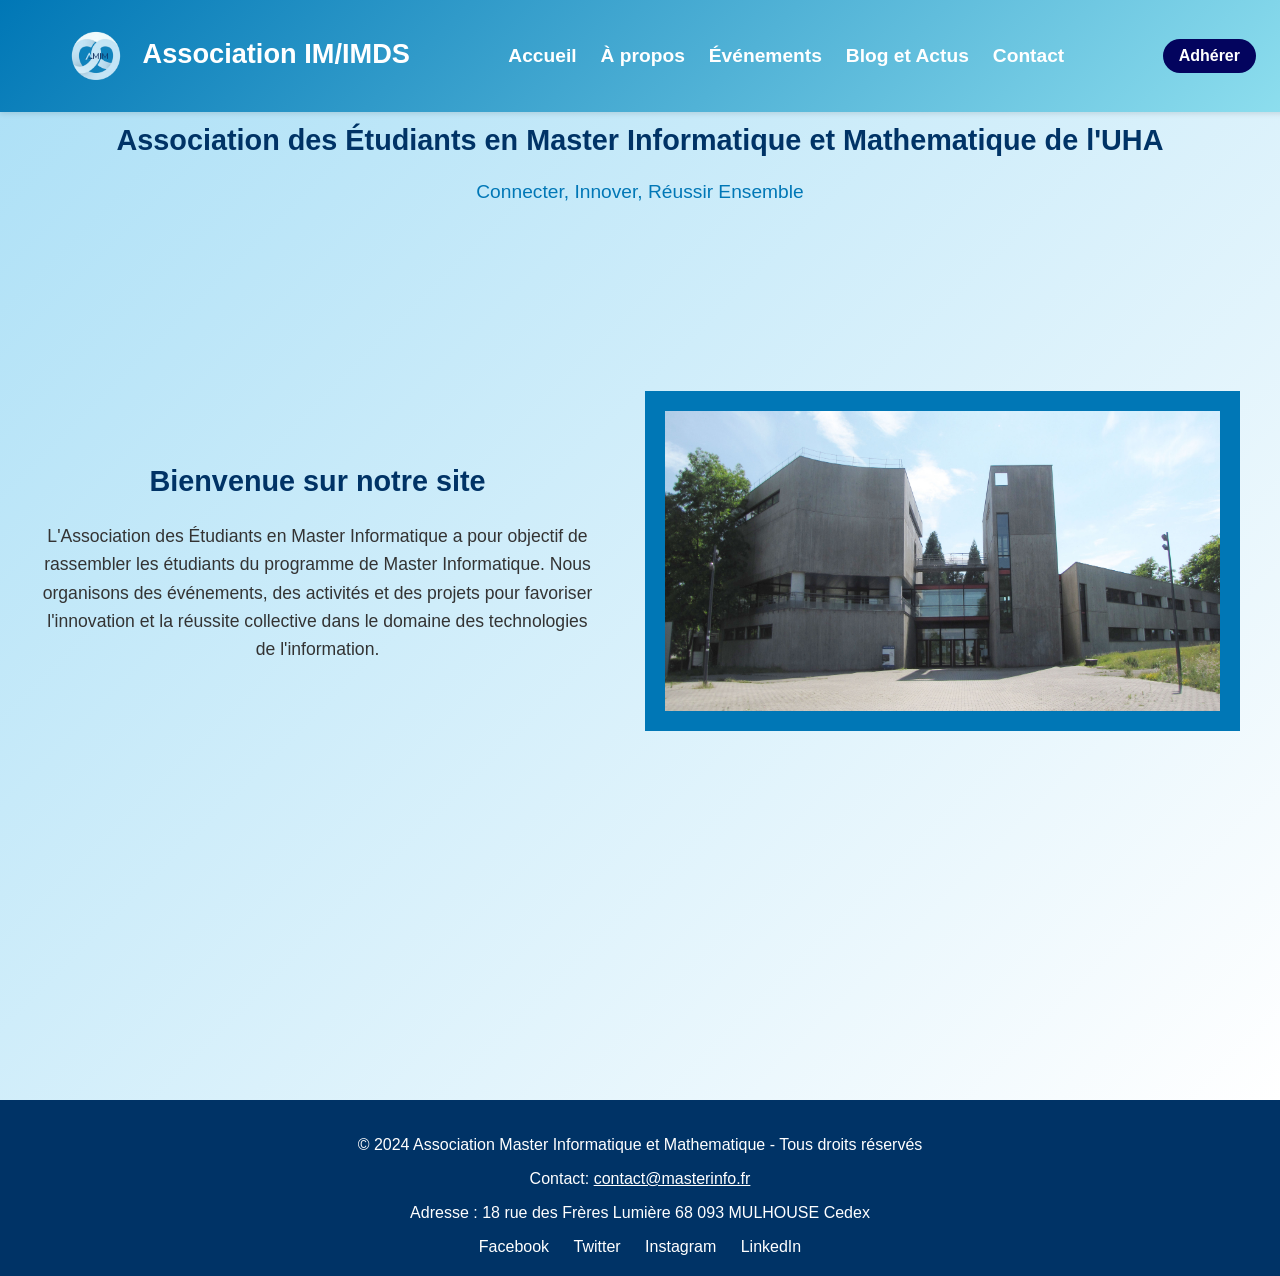
==== commit 9930f54a: "Update navigation to include logo and association name across multiple pages" ====
--- a/accueil.html
+++ b/accueil.html
@@ -12,7 +12,10 @@
 
   <nav>
     <div class="nav-content">
-      <a href="/" class="logo">Master Info</a>
+      <a href="/accueil.html" class="logo">
+        <img src="Logo.png" alt="Logo Master Info" style="height: 80px; vertical-align: middle;">
+        Association IM/IMDS
+      </a>
       <div class="nav-links">
         <a href="accueil.html">Accueil</a>
         <a href="apropos.html">À propos</a>
